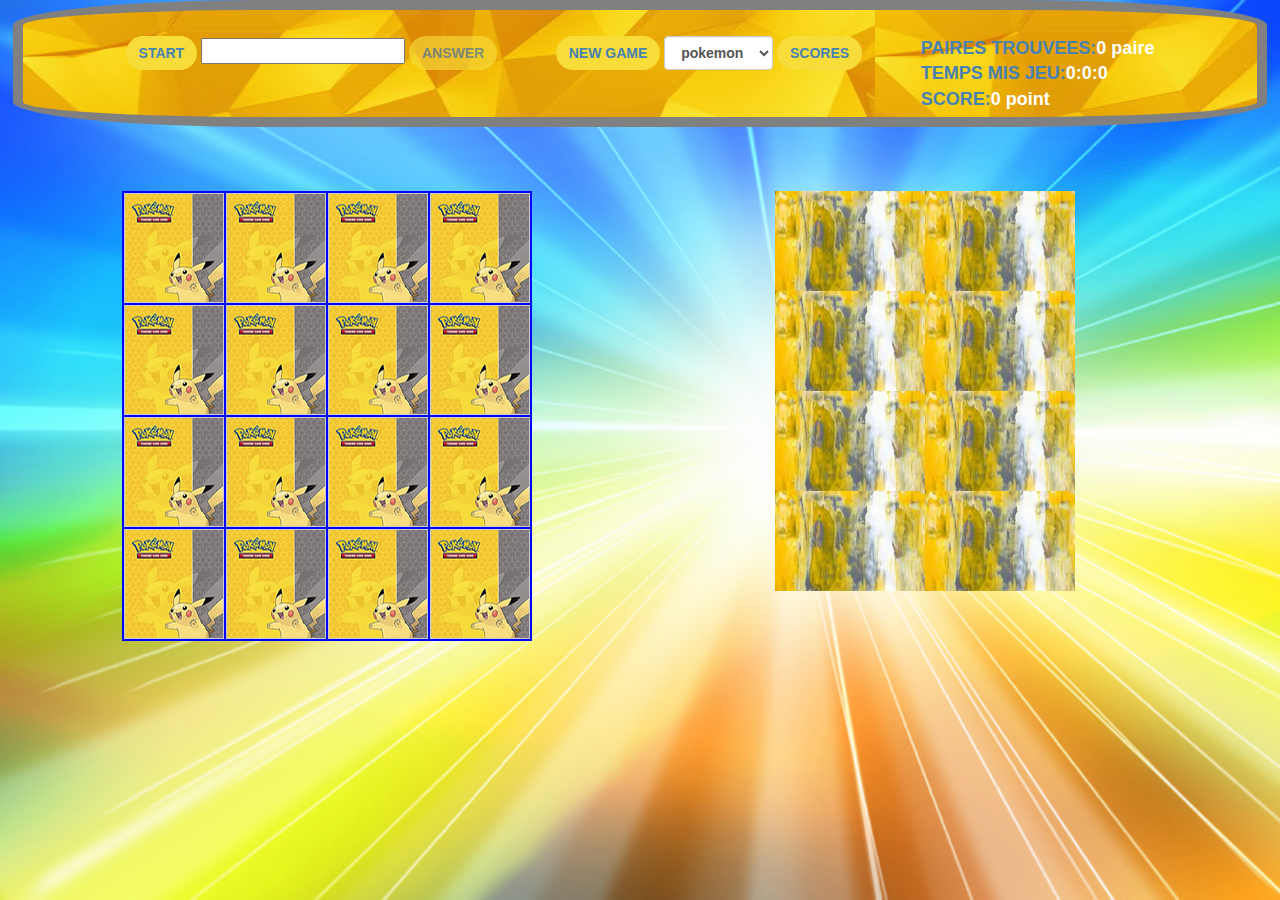
==== index.html @ 37017dd0 "resolve merge" ====
<!DOCTYPE html>
<html lang="en">
<head>
    <meta charset="UTF-8">
    <title>Magic Card</title>
    <link rel="stylesheet" href="static/css/imagebox.css" />
    <link rel="stylesheet" href="static/css/cards.css" />
    <link rel="stylesheet" href="static/css/bootstrap.min.css" />
    <link rel="stylesheet" href="static/css/bootstrap-theme.min.css" />
    <link rel="stylesheet" href="static/css/main.css" />
</head>
<body>
    <div class="container-fluid" id="container_btn_answer">
        <div id="div_answer">
            <button class="btn" id="start">START</button>
            <input type="text" name="inp_answer" id="inp_anwser" width="50px"/>
            <button class="btn" id="answer">ANSWER</button>
        </div>
        <div id="div_reset" class="form-inline">
            <button class="btn" id="new_game">NEW GAME</button>
            <select id="mode" class="form-control">
                <option>pokemon</option>
                <option>eevee</option>
            </select>
            <button class="btn" id="highscores">SCORES</button>
        </div>
        <div id="img_guess">
            <div>PAIRES TROUVEES:<span id="pair_found">  </span></div>
            <div>TEMPS MIS JEU:<span id="current_time">   </span></div>
            <div>SCORE:<span id="score">   </span></div>

        </div>
    </div>
    <audio src="static/sons/chris.wav" style="" id="hoverSound"></audio>

    <div id="container_table_img">
        <table id="card_board"  >

        </table>
        <div class="container_picture">
            <div class="hidden_image">
                <img src="static/img/mode/pokemon/levels/img1.png" />
            </div>
            <div class="hiding_wall">
            </div>
        </div>
    </div>

    <div class="modal fade" id="modal-victory" tabindex="-1" role="dialog" aria-labelledby="myModalLabel">
        <div class="modal-dialog" role="document">
            <div class="modal-content">
                <div class="modal-header">
                    <button type="button" class="close" data-dismiss="modal" aria-label="Close"><span aria-hidden="true">&times;</span></button>
                    <h4 class="modal-title" id="myModalLabel">You win</h4>
                </div>
                <div class="modal-body">
                    <div>
                    Your score is <span id="modal-score"></span> points. You can save your score.
                    </div>
                    <div class="form-group">
                        <label for="pseudo">Your name : </label><input type="text" class="form-control" name="pseudo" id="pseudo" />
                    </div>
                </div>
                <div class="modal-footer">
                    <button type="button" class="btn" data-dismiss="modal">Close</button>
                    <button type="button" id="btn-save" class="btn">Save score</button>
                </div>
            </div>
        </div>
    </div>

    <script src="static/js/jquery-3.2.1.min.js"></script>
    <script src="static/js/bootstrap.min.js"></script>
    <script src="static/js/magicCard.js"></script>
    <script src="static/js/main.js"></script>
</body>
</html>
---- static/css/imagebox.css ----
.image_container {
   position: relative;
}

.hidden_image, .container ,.hiding_wall{
  width: 300px;
    height: 400px;
}

.hidden_image img, .hiding_wall table{
   width: inherit;
    height: inherit;
}

.hidden_image, .hiding_wall {
    position:absolute;
}

.hiding_wall tr, .hiding_wall td{
  height: auto;
    width: auto;
    margin: 0;
    padding: 0;
    border: none;
}
.hidden_block{
    background-image: url("../img/hide.jpg");
  background-position: center;
    background-repeat: no-repeat;
}

.show_block{
    background: none;
}
---- static/css/cards.css ----
.card_container {
    width: inherit;
    height: inherit;
    position: relative;
    border: 1px solid #ccc;
    -webkit-perspective: 800px;
    -moz-perspective: 800px;
    -o-perspective: 800px;
    perspective: 800px;
}
.card {
    width: 100%;
    height: 100%;
    line-height: 0;
    position: absolute;
    -webkit-transition: -webkit-transform 1s;
    -moz-transition: -moz-transform 1s;
    -o-transition: -o-transform 1s;
    transition: transform 1s;
    -webkit-transform-style: preserve-3d;
    -moz-transform-style: preserve-3d;
    -o-transform-style: preserve-3d;
    transform-style: preserve-3d;
    -webkit-transform-origin: 50% 50%;
}
.card div {
    display: block;
    height: inherit;
    width: inherit;
    color: white;
    text-align: center;
    font-weight: bold;
    font-size: 140px;
    position: absolute;
    -webkit-backface-visibility: hidden;
    -moz-backface-visibility: hidden;
    -o-backface-visibility: hidden;
    backface-visibility: hidden;
}
.card .back {
    -webkit-transform: rotateY( 180deg );
    -moz-transform: rotateY( 180deg );
    -o-transform: rotateY( 180deg );
    transform: rotateY( 180deg );
    background-size: cover !important;
}
.card.flipped, .card.find {
    -webkit-transform: rotateY( 180deg );
    -moz-transform: rotateY( 180deg );
    -o-transform: rotateY( 180deg );
    transform: rotateY( 180deg );
}
---- static/css/main.css ----
html{
    width: 100%;
    height: 100%;
}

body{
    width: 100%;
    height: 80%;
    background-image: url("../img/wp.jpg");
    background-size: cover;
}

#container_table_img{
    width: 70%;
   display: flex;
   justify-content: space-around;

}


#container_btn_answer{
    width: 98%;
    margin-bottom: 5%;
    background-image: url("../img/yellow.jpg");
    border: 10px solid gray;
    display: flex;
    justify-content: space-around;
     padding-top: 2%;
    font-weight: bold;
    color: #092f80;
    border-radius: 20%;
   padding-bottom: 4px;
}

.btn{
    border-radius: 50px;
    color: steelblue;
    font-weight: bold;
    background-color:#f8dc3a;
}
.btn:hover{
    background-color:gray;
    color:  #f4c235;
}
.btn:active{
    background-color: red;
    box-shadow: 0 5px #666;
}

#div_reset{
    /*padding: 5px;*/
}
#img_guess > div{
    font-size: large;
    color: steelblue;

}

#card_board td{
    width: 100px;
    height: 110px;
    border: 2px solid blue;
}
#card_board {
    border: 2px solid #1b6d85;
}

#img_guess span{
    width: 300px;
    color: white;
    text-align: center;
}
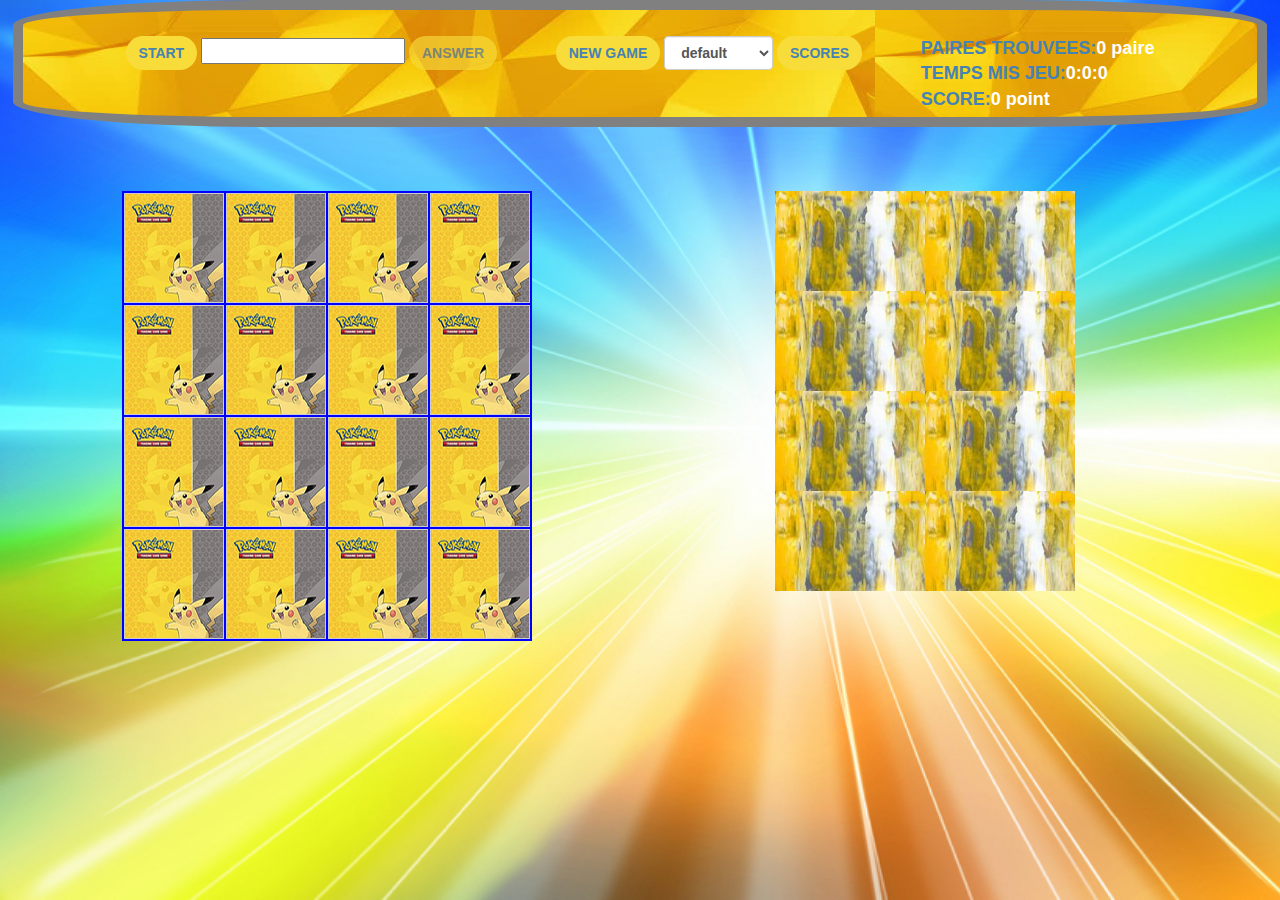
==== commit 75cd578d: "bon html qui se charge selon qu'on a choisi pokemon ou evee" ====
--- a/index.html
+++ b/index.html
@@ -19,10 +19,11 @@
         <div id="div_reset" class="form-inline">
             <button class="btn" id="new_game">NEW GAME</button>
             <select id="mode" class="form-control">
+                <option>default</option>
                 <option>pokemon</option>
                 <option>eevee</option>
             </select>
-            <button class="btn" id="highscores">SCORES</button>
+            <button class="btn" id="HighScores">SCORES</button>
         </div>
         <div id="img_guess">
             <div>PAIRES TROUVEES:<span id="pair_found">  </span></div>
@@ -31,7 +32,7 @@
 
         </div>
     </div>
-    <audio src="static/sons/chris.wav" style="" id="hoverSound"></audio>
+    <audio src="static/sons/110.-victory-wild-pokemon-.mp3" style="" id="hoverSound"></audio>
 
     <div id="container_table_img">
         <table id="card_board"  >
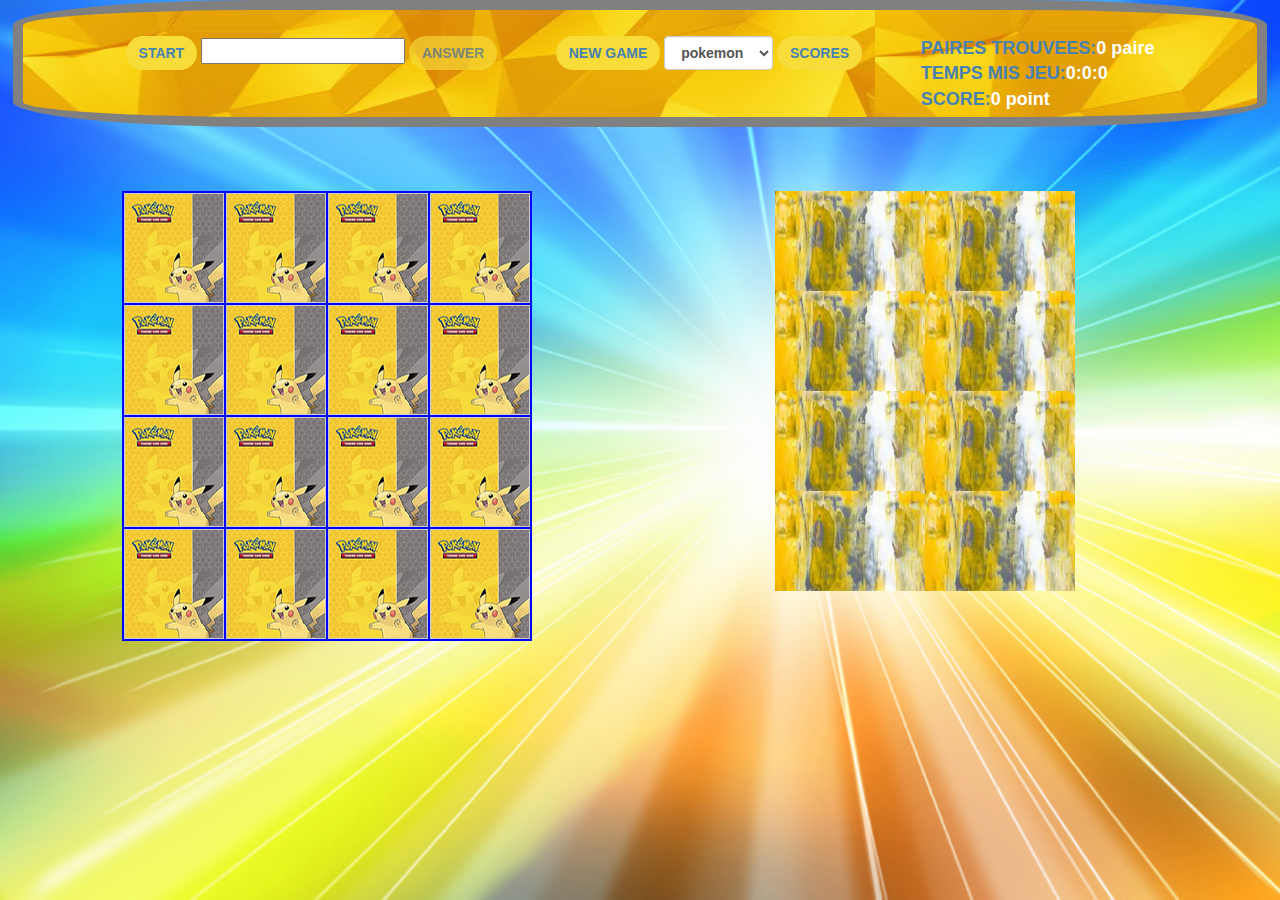
==== commit 061558c2: "corrections" ====
--- a/index.html
+++ b/index.html
@@ -19,9 +19,10 @@
         <div id="div_reset" class="form-inline">
             <button class="btn" id="new_game">NEW GAME</button>
             <select id="mode" class="form-control">
-                <option>default</option>
+             <!--  <option>default</option>-->
                 <option>pokemon</option>
                 <option>eevee</option>
+                <option>pokemon</option>
             </select>
             <button class="btn" id="HighScores">SCORES</button>
         </div>
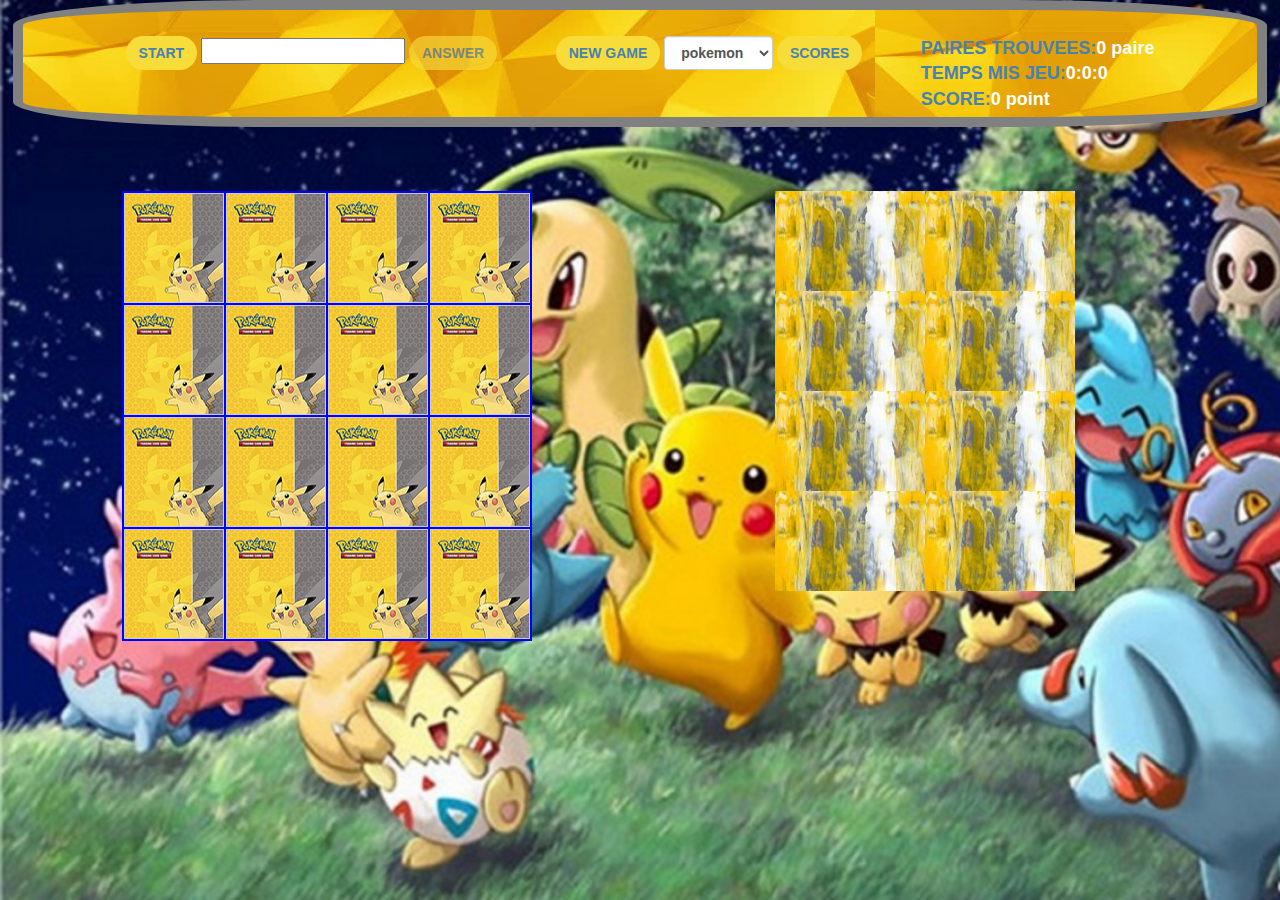
==== commit e1e690ef: "nettoyage et arrangement avion.html" ====
--- a/index.html
+++ b/index.html
@@ -22,6 +22,7 @@
              <!--  <option>default</option>-->
                 <option>pokemon</option>
                 <option>eevee</option>
+                <option>avions</option>
                 <option>pokemon</option>
             </select>
             <button class="btn" id="HighScores">SCORES</button>
--- a/static/css/main.css
+++ b/static/css/main.css
@@ -6,7 +6,7 @@
 body{
     width: 100%;
     height: 80%;
-    background-image: url("../img/wp.jpg");
+    background-image: url("../img/cosmo2.jpg");
     background-size: cover;
 }
 
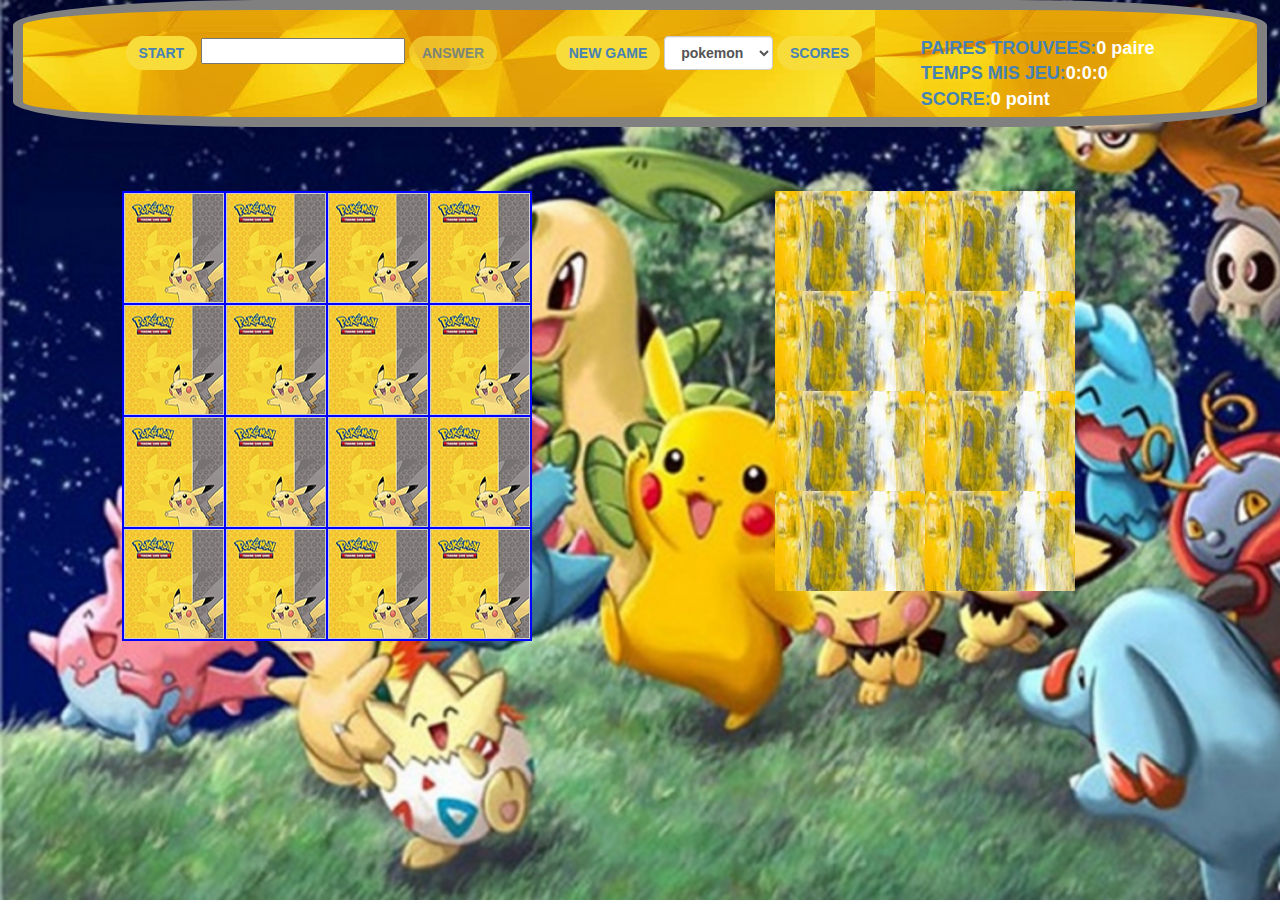
==== commit 956fa1c7: "dqzd" ====
--- a/index.html
+++ b/index.html
@@ -19,13 +19,11 @@
         <div id="div_reset" class="form-inline">
             <button class="btn" id="new_game">NEW GAME</button>
             <select id="mode" class="form-control">
-             <!--  <option>default</option>-->
                 <option>pokemon</option>
                 <option>eevee</option>
                 <option>avions</option>
-                <option>pokemon</option>
             </select>
-            <button class="btn" id="HighScores">SCORES</button>
+            <button class="btn" id="highscores">SCORES</button>
         </div>
         <div id="img_guess">
             <div>PAIRES TROUVEES:<span id="pair_found">  </span></div>
@@ -34,7 +32,7 @@
 
         </div>
     </div>
-    <audio src="static/sons/110.-victory-wild-pokemon-.mp3" style="" id="hoverSound"></audio>
+    <audio src="static/sons/109.-battle-wild-pokemon-.mp3" style="" id="hoverSound"></audio>
 
     <div id="container_table_img">
         <table id="card_board"  >
@@ -72,6 +70,23 @@
         </div>
     </div>
 
+    <div class="modal fade" id="modal-highscore" tabindex="-1" role="dialog" aria-labelledby="myModalLabel">
+        <div class="modal-dialog" role="document">
+            <div class="modal-content">
+                <div class="modal-header">
+                    <button type="button" class="close" data-dismiss="modal" aria-label="Close"><span aria-hidden="true">&times;</span></button>
+                    <h4 class="modal-title" id="d">HighScore</h4>
+                </div>
+                <div class="modal-body">
+
+                </div>
+                <div class="modal-footer">
+                    <button type="button" class="btn" data-dismiss="modal">Close</button>
+                </div>
+            </div>
+        </div>
+    </div>
+
     <script src="static/js/jquery-3.2.1.min.js"></script>
     <script src="static/js/bootstrap.min.js"></script>
     <script src="static/js/magicCard.js"></script>
--- a/static/css/main.css
+++ b/static/css/main.css
@@ -29,7 +29,7 @@
     font-weight: bold;
     color: #092f80;
     border-radius: 20%;
-   padding-bottom: 4px;
+    padding-bottom: 4px;
 }
 
 .btn{
